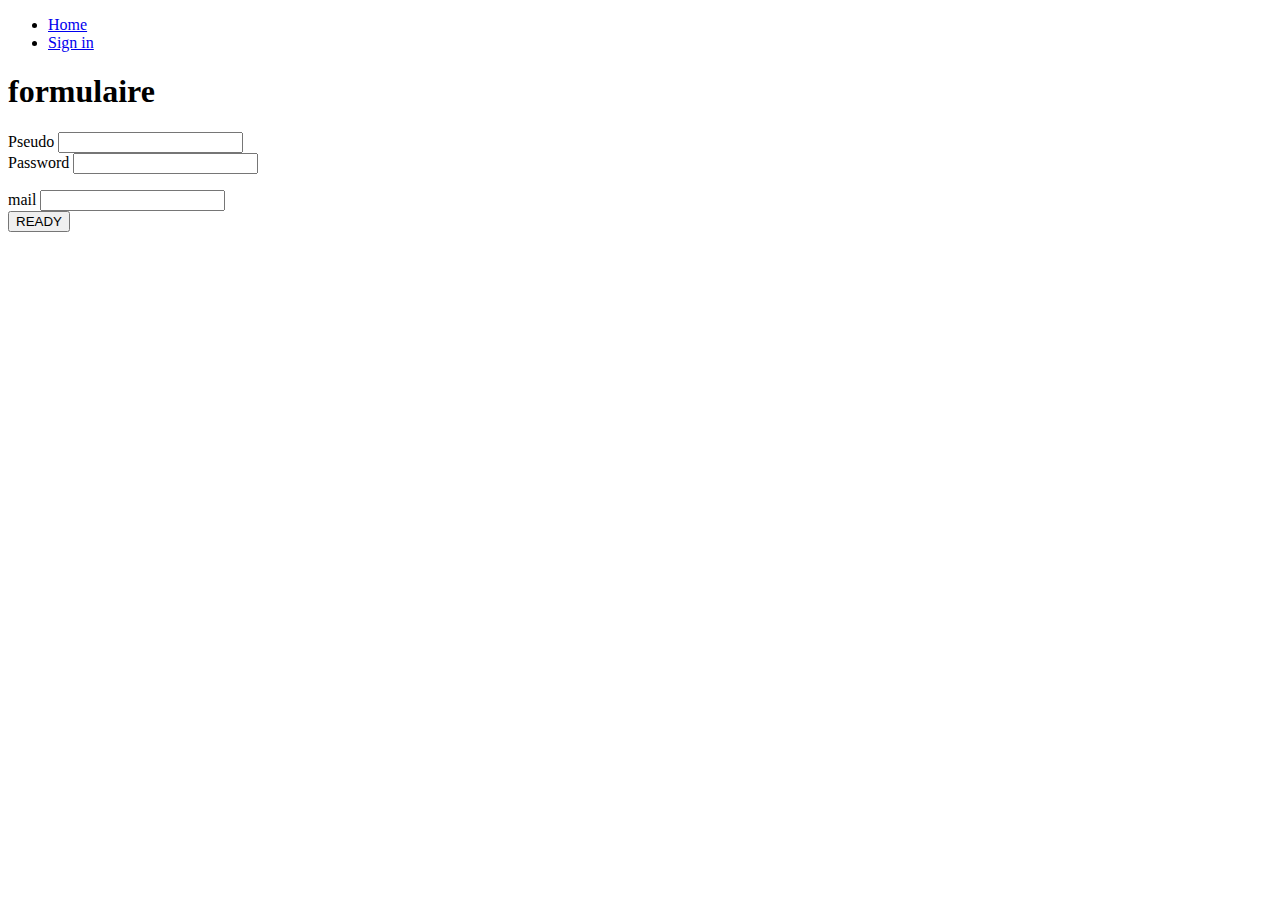
==== Memory/assets/html/inscription.html @ 5ab4ea99 "Add files via upload" ====
<!DOCTYPE html>
<html lang="en">
  <head>
    <meta charset="UTF-8" />
    <meta name="viewport" content="width=device-width, initial-scale=1.0" />
    <link rel="stylesheet" href="/assets/style/scss/index.css" />
    <title>Document</title>
  </head>
  <body>
    <div id="side-bar">
      <div class="toggle-btn" id="btn">
        <span></span>
        <span></span>
        <span></span>
      </div>

      <ul>
        <li><a href="/index.html">Home</a></li>
        <li><a href="./signin.html">Sign in</a></li>
      </ul>
    </div>
    <section class="formulaire content">
      <div class="content">
        <h1>formulaire</h1>
      </div>

      <form action="" method="post" id="contactForm">
        <div>
          <label for="pseudo">Pseudo</label>
          <input type="text" id="pseudo" />
          <span id="errorPseudo"></span>
        </div>

        <div>
          <label for="passWord">Password</label>
          <input type="passWord" id="passWord" />
          <p id="progress-bar"></p>
          <span id="errorPassWord"></span>
        </div>

        <div>
          <label for="email">mail</label>
          <input type="text" id="email" />
          <span id="errorMail"></span>
        </div>
        <button class="ready">READY</button>
      </form>
    </section>
    <script src="/assets/js/inscription.js"></script>
  </body>
</html>
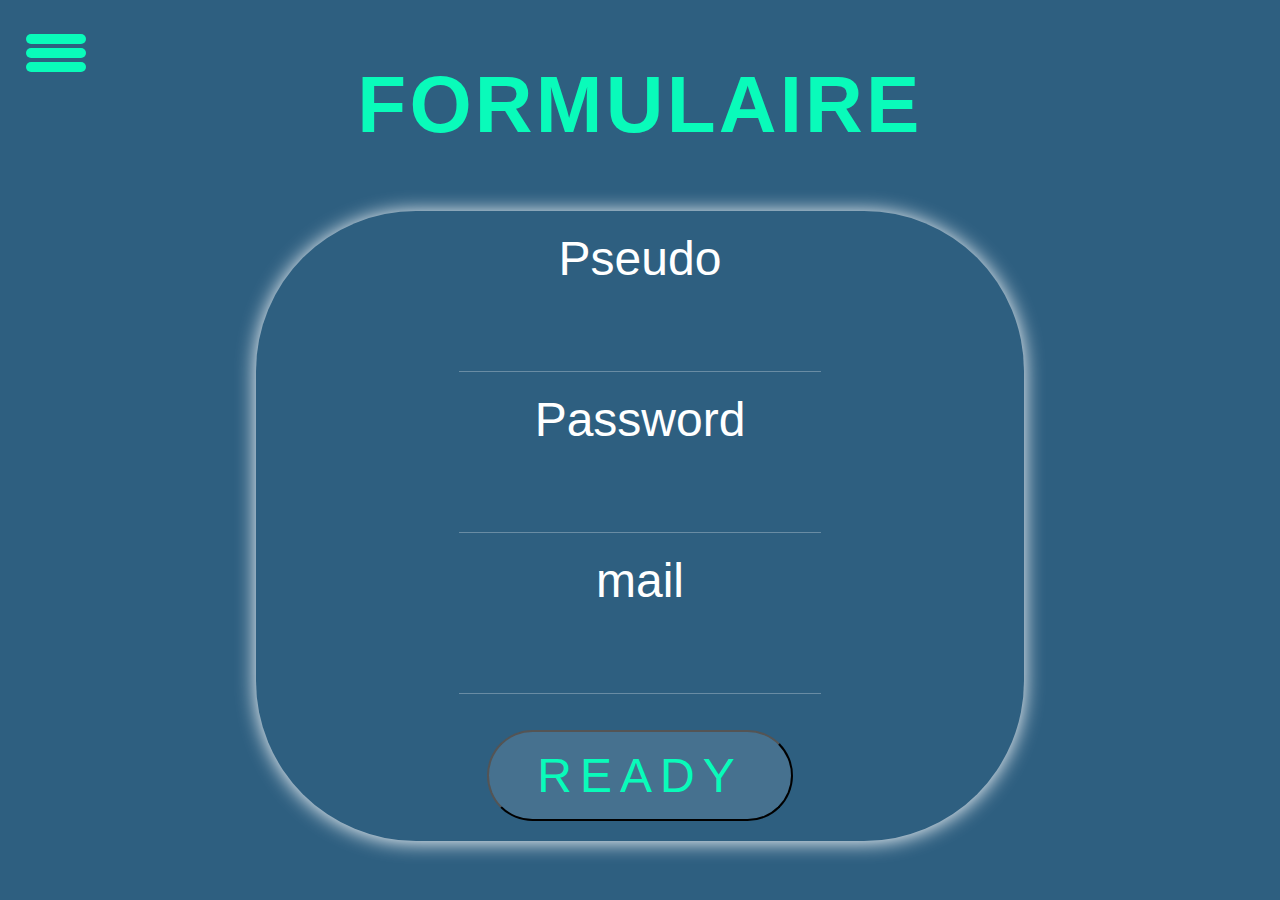
==== commit ace5aee2: "fix-link" ====
--- a/Memory/assets/html/inscription.html
+++ b/Memory/assets/html/inscription.html
@@ -3,7 +3,7 @@
   <head>
     <meta charset="UTF-8" />
     <meta name="viewport" content="width=device-width, initial-scale=1.0" />
-    <link rel="stylesheet" href="/assets/style/scss/index.css" />
+    <link rel="stylesheet" href=../style/scss/index.css>
     <title>Document</title>
   </head>
   <body>
@@ -15,8 +15,8 @@
       </div>
 
       <ul>
-        <li><a href="/index.html">Home</a></li>
-        <li><a href="./signin.html">Sign in</a></li>
+        <li><a href="../../index.html">Home</a></li>
+        <li><a href="signin.html">Sign in</a></li>
       </ul>
     </div>
     <section class="formulaire content">
@@ -46,6 +46,6 @@
         <button class="ready">READY</button>
       </form>
     </section>
-    <script src="/assets/js/inscription.js"></script>
+    <script src="../js/inscription.js"></script>
   </body>
 </html>
